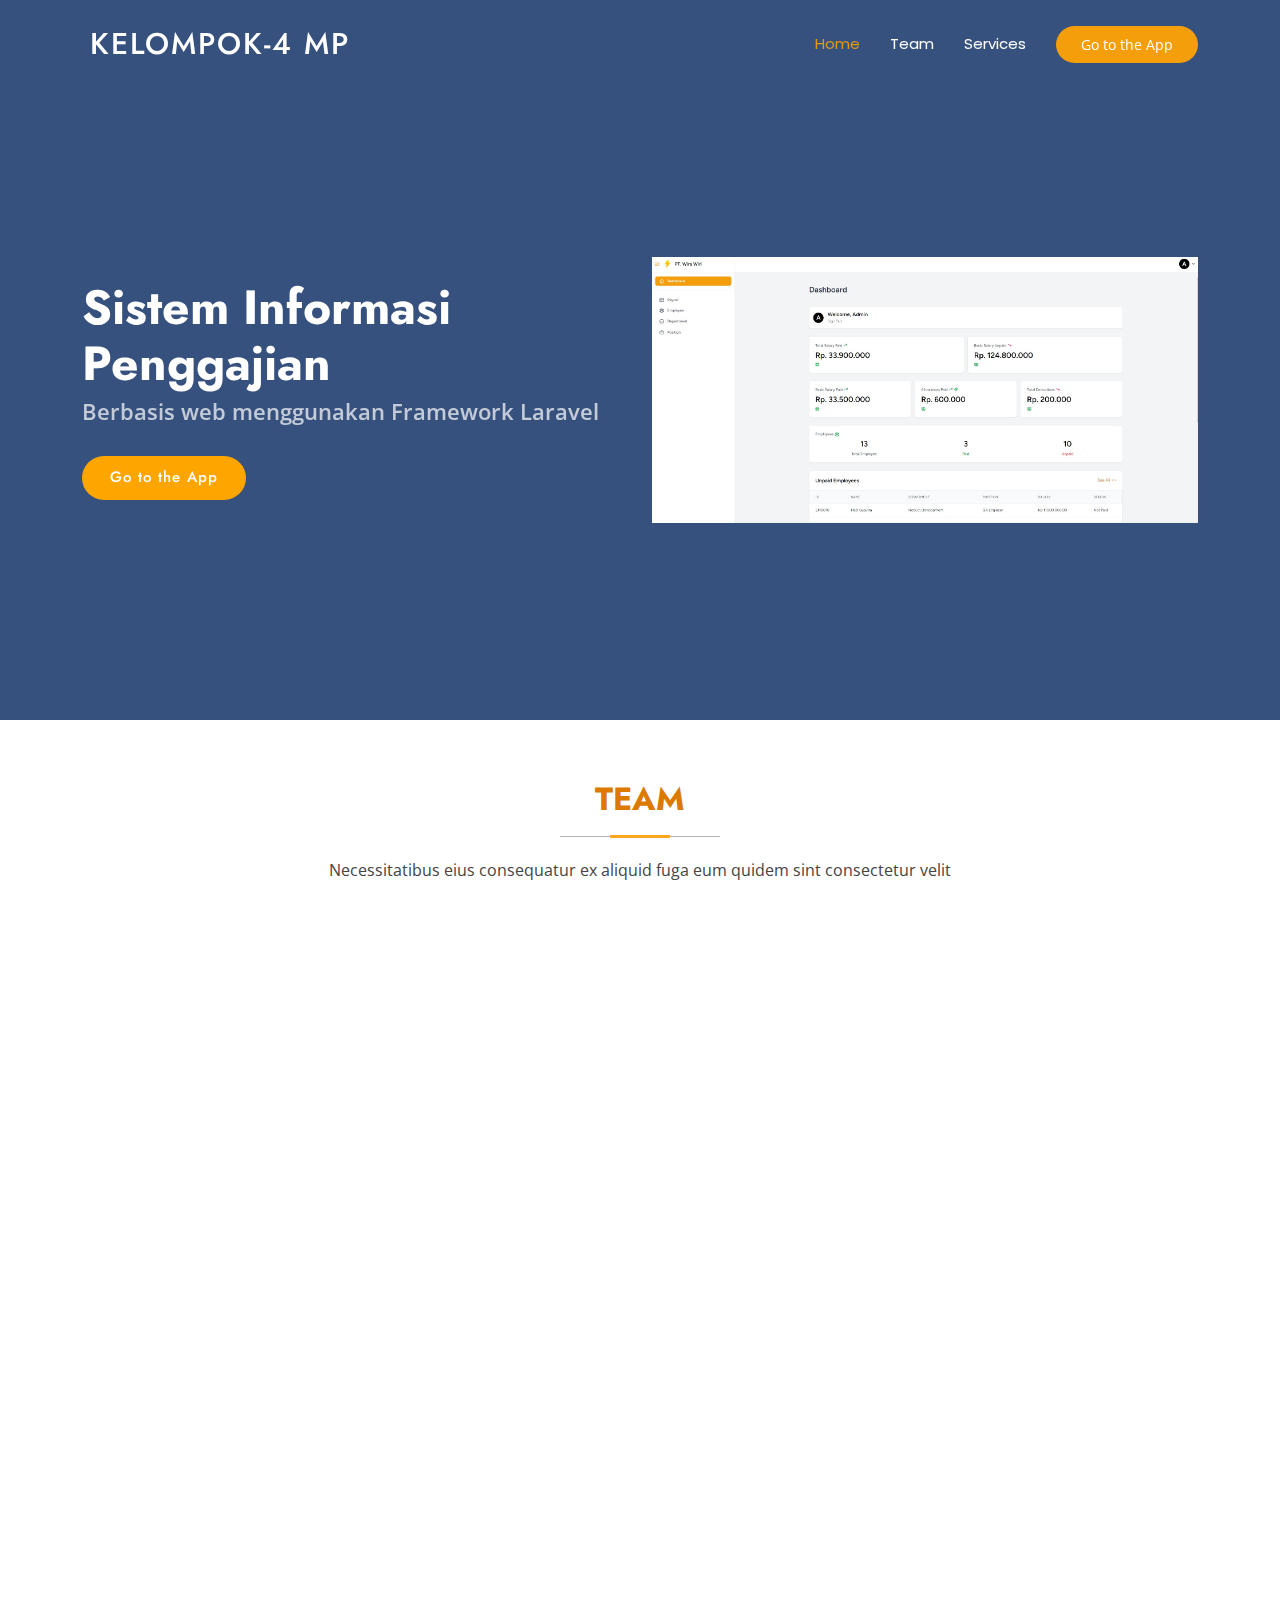
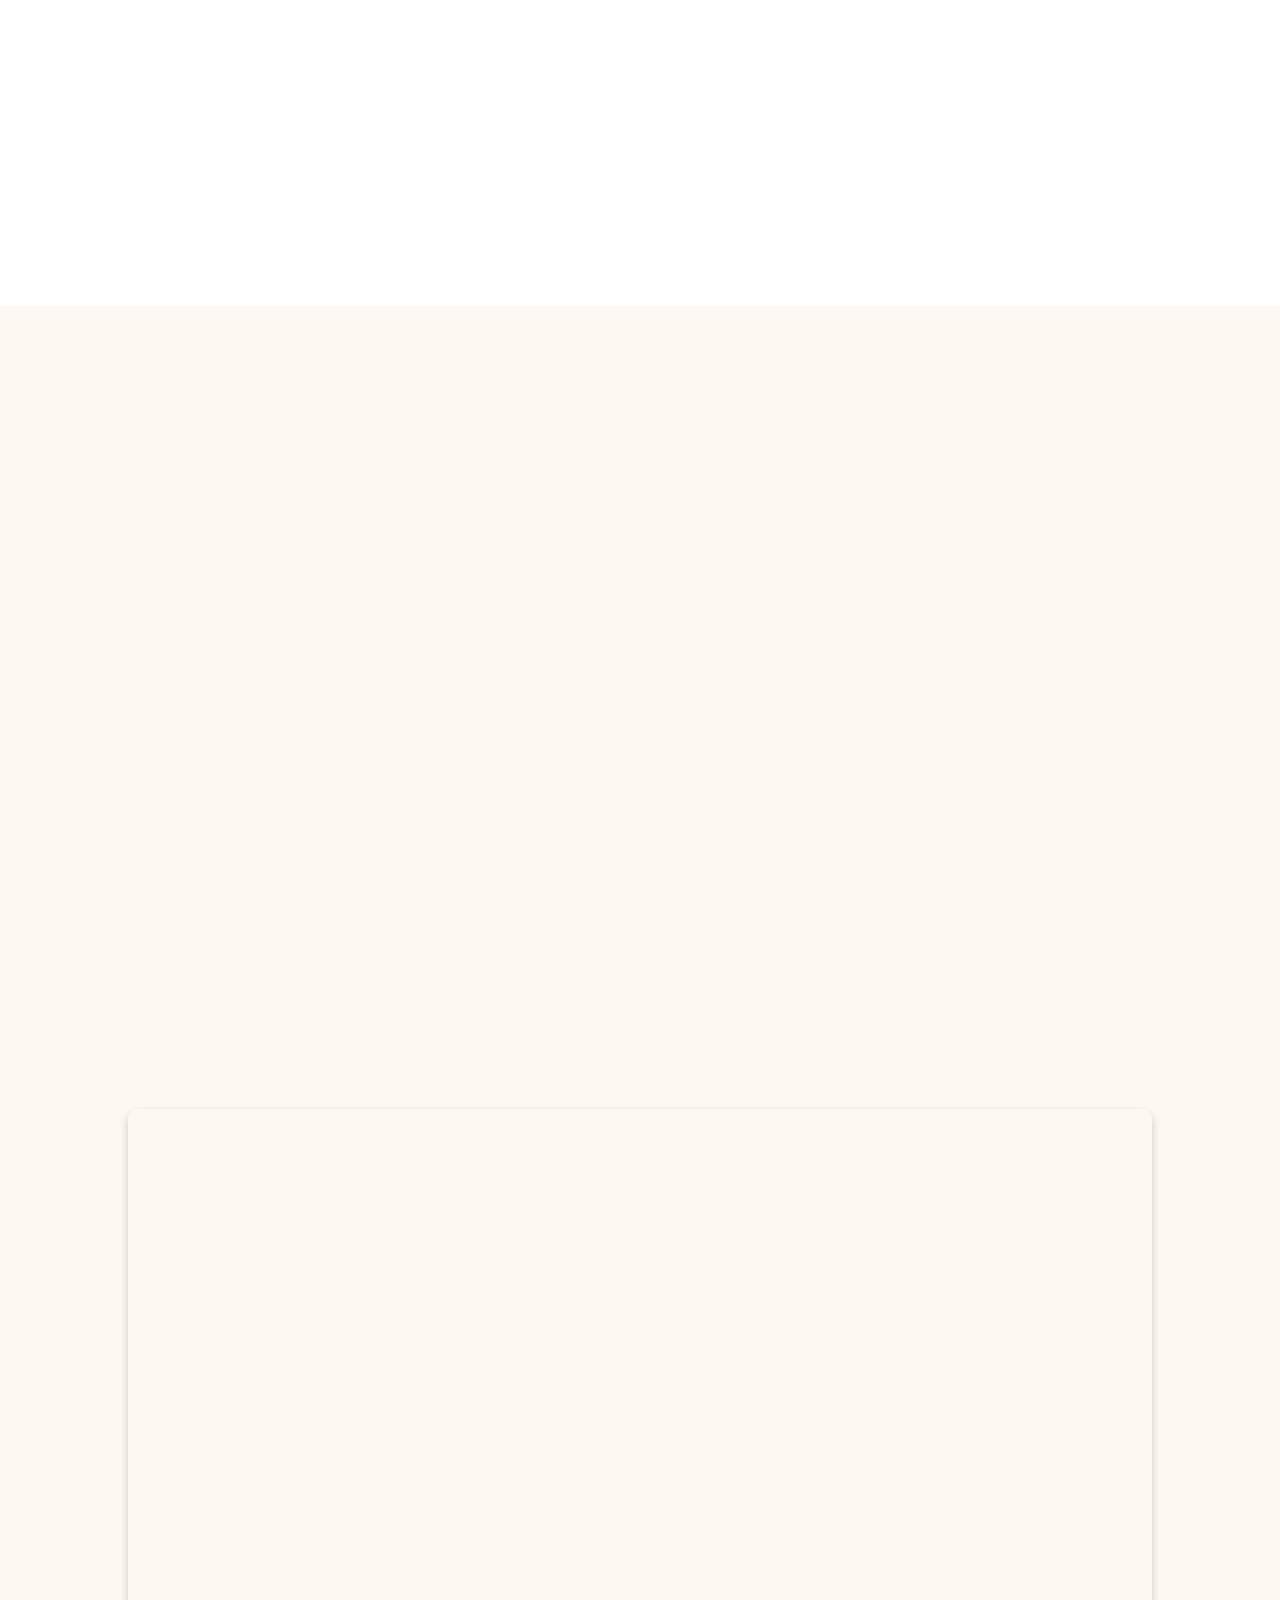
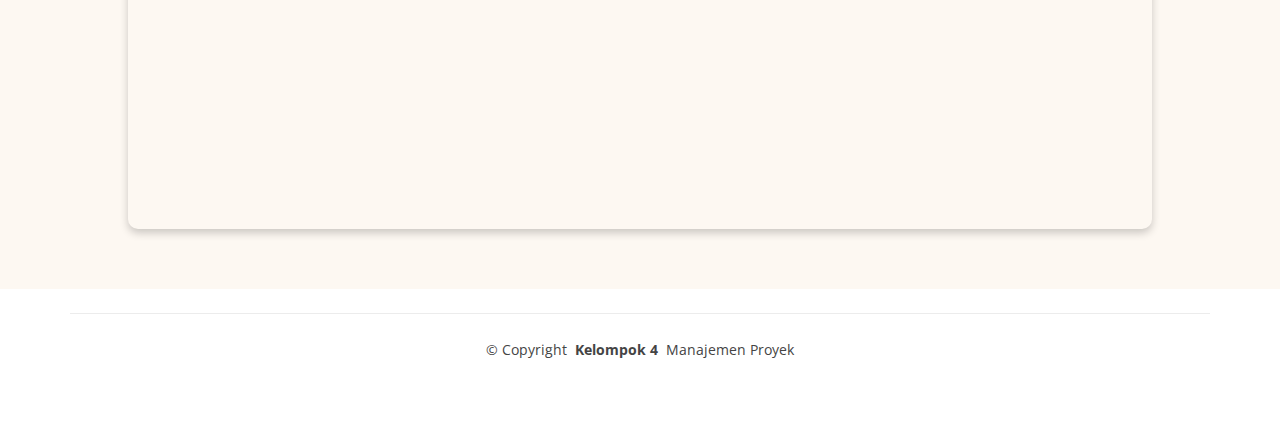
==== index.html @ f187e2a4 "up" ====
<!DOCTYPE html>
<html lang="en">

<head>
  <meta charset="utf-8">
  <meta content="width=device-width, initial-scale=1.0" name="viewport">
  <title>Sistem informasi penggajian</title>
  <meta content="" name="description">
  <meta content="" name="keywords">

  <!-- Favicons -->
  <link href="https://wiki.umk.ac.id/images/5/5f/LambangUMK-only.png" rel="icon">
  <link href="assets/img/apple-touch-icon.png" rel="apple-touch-icon">

  <!-- Fonts -->
  <link href="https://fonts.googleapis.com" rel="preconnect">
  <link href="https://fonts.gstatic.com" rel="preconnect" crossorigin>
  <link href="https://fonts.googleapis.com/css2?family=Open+Sans:ital,wght@0,300;0,400;0,500;0,600;0,700;0,800;1,300;1,400;1,500;1,600;1,700;1,800&family=Poppins:ital,wght@0,100;0,200;0,300;0,400;0,500;0,600;0,700;0,800;0,900;1,100;1,200;1,300;1,400;1,500;1,600;1,700;1,800;1,900&family=Jost:ital,wght@0,100;0,200;0,300;0,400;0,500;0,600;0,700;0,800;0,900;1,100;1,200;1,300;1,400;1,500;1,600;1,700;1,800;1,900&display=swap" rel="stylesheet">

  <!-- Vendor CSS Files -->
  <link href="assets/vendor/bootstrap/css/bootstrap.min.css" rel="stylesheet">
  <link href="assets/vendor/bootstrap-icons/bootstrap-icons.css" rel="stylesheet">
  <link href="assets/vendor/aos/aos.css" rel="stylesheet">
  <link href="assets/vendor/glightbox/css/glightbox.min.css" rel="stylesheet">
  <link href="assets/vendor/swiper/swiper-bundle.min.css" rel="stylesheet">

  <!-- Main CSS File -->
  <link href="assets/css/main.css" rel="stylesheet">

  <!-- tambahan -->
  <link href="assets/css/coba.css" rel="stylesheet">

</head>

<body class="index-page">

  <header id="header" class="header d-flex align-items-center fixed-top">
    <div class="container-fluid container-xl position-relative d-flex align-items-center">

      <a href="index.html" class="logo d-flex align-items-center me-auto">
        <!-- Uncomment the line below if you also wish to use an image logo -->
        <img src="https://wiki.umk.ac.id/images/5/5f/LambangUMK-only.png" alt="">
        <h1 class="sitename">Kelompok-4 MP</h1>
      </a>

      <nav id="navmenu" class="navmenu">
        <ul>
          <li><a href="#hero" class="">Home</a></li>
          <li><a href="#team">Team</a></li>
          <li><a href="#services">Services</a></li>

        </ul>
        <i class="mobile-nav-toggle d-xl-none bi bi-list"></i>
      </nav>

      <a class="btn-getstarted" style="background-color: #f59e0b;" href="http://app.penggajian.my.id" target='_blank'>Go to the App</a>

    </div>
  </header>

  <main class="main">

    <!-- Hero Section -->
    <section id="hero" class="hero section">

      <div class="container">
        <div class="row gy-4">
          <div class="col-lg-6 order-2 order-lg-1 d-flex flex-column justify-content-center" data-aos="zoom-out">
            <h1 class="">Sistem Informasi Penggajian</h1>
            <p class="">Berbasis web menggunakan Framework Laravel</p>
            <div class="d-flex">
              <a href="http://app.penggajian.my.id" target='_blank' class="btn-get-started" style="background-color: orange;">Go to the App</a>
              <!-- <a href="https://www.youtube.com/watch?v=LXb3EKWsInQ" class="glightbox btn-watch-video d-flex align-items-center"><i class="bi bi-play-circle"></i><span>Watch Video</span></a> -->
            </div>
          </div>
          <div class="col-lg-6 order-1 order-lg-2 hero-img" data-aos="zoom-out" data-aos-delay="200">
            <img src="assets/img/dashboard.jpg" class="img-fluid animated" alt="">
          </div>
        </div>
      </div>

    </section><!-- /Hero Section -->
    <!-- Team Section -->
    <section id="team" class="team section">

      <!-- Section Title -->
      <div class="container section-title" data-aos="fade-up">
        <h2>Team</h2>
        <p>Necessitatibus eius consequatur ex aliquid fuga eum quidem sint consectetur velit</p>
      </div><!-- End Section Title -->

      <div class="container">

        <div class="row gy-4">

          <div class="col-lg-6" data-aos="fade-up" data-aos-delay="100">
            <div class="team-member d-flex align-items-start">
              <div class="pic"><img src="assets/img/team/ilham.jpg" class="img-fluid" alt=""></div>
              <div class="member-info">
                <h4>Ilham Setyo Novanto</h4>
                <span>NIM : 202253102</span>
                <p>Analis Alur & Perancang Alur Sistem</p>
                <div class="social">
                  <!-- <a href=""><i class="bi bi-twitter-x"></i></a>
                  <a href=""><i class="bi bi-facebook"></i></a> -->
                  <!-- <a href="https://www.instagram.com/ilham.s.n/"><i class="bi bi-instagram"></i></a> -->
                  <!-- <a href=""> <i class="bi bi-linkedin"></i> </a> -->
                </div>
              </div>
            </div>
          </div><!-- End Team Member -->

          <div class="col-lg-6" data-aos="fade-up" data-aos-delay="200">
            <div class="team-member d-flex align-items-start">
              <div class="pic"><img src="assets/img/team/wisnu.jpg" class="img-fluid" alt=""></div>
              <div class="member-info">
                <h4>Wisnu Ginanjar Saputra</h4>
                <span>NIM : 202253131</span>
                <p>Perancang & Penulis Program</p>
                <div class="social">
                  <!-- <a href=""><i class="bi bi-twitter-x"></i></a>
                  <a href=""><i class="bi bi-facebook"></i></a>
                  <a href=""><i class="bi bi-instagram"></i></a>
                  <a href=""> <i class="bi bi-linkedin"></i> </a> -->
                </div>
              </div>
            </div>
          </div><!-- End Team Member -->

          <div class="col-lg-6" data-aos="fade-up" data-aos-delay="300">
            <div class="team-member d-flex align-items-start">
              <div class="pic"><img src="assets/img/team/aji.jpg" class="img-fluid" alt=""></div>
              <div class="member-info">
                <h4>Muhammad Aji Sukma</h4>
                <span>NIM : 202253138</span>
                <p>Program Planner & Analis Program</p>
                <div class="social">
                  <!-- <a href=""><i class="bi bi-twitter-x"></i></a>
                  <a href=""><i class="bi bi-facebook"></i></a>
                  <a href=""><i class="bi bi-instagram"></i></a>
                  <a href=""> <i class="bi bi-linkedin"></i> </a> -->
                </div>
              </div>
            </div>
          </div><!-- End Team Member -->

          <div class="col-lg-6" data-aos="fade-up" data-aos-delay="400">
            <div class="team-member d-flex align-items-start">
              <div class="pic"><img src="assets/img/team/al.jpg" class="img-fluid" alt=""></div>
              <div class="member-info">
                <h4>Abdul Aziz AL Baehaqi</h4>
                <span>NIM : 202253138</span>
                <p>Perancang Alur Sistem & Dokumentasi</p>
                <div class="social">
                  <!-- <a href=""><i class="bi bi-twitter-x"></i></a>
                  <a href=""><i class="bi bi-facebook"></i></a>
                  <a href=""><i class="bi bi-instagram"></i></a>
                  <a href=""> <i class="bi bi-linkedin"></i> </a> -->
                </div>
              </div>
            </div>
          </div><!-- End Team Member -->

        </div>

      </div>

    </section><!-- /Team Section -->

    <!-- Skills Section -->
    <section id="skills" class="skills section">

      <div class="container" data-aos="fade-up" data-aos-delay="100">

        <div class="row">

          <div class="col-lg-6 d-flex align-items-center">
            <img src="assets/img/skills.png" class="img-fluid" alt="">
          </div>

          <div class="col-lg-6 pt-4 pt-lg-0 content">

            <h3>Struktur Bahasa Pemrograman</h3>
            <p class="fst-italic">
              Aplikasi ini menggunakan framework laravel sebagai dasar struktur, yang memiliki kelebihan dapat dikembangkan secara lebih fleksibel
            </p>

            <div class="skills-content skills-animation">

              <div class="progress">
                <span class="skill"><span>PHP</span> <i class="val">50%</i></span>
                <div class="progress-bar-wrap">
                  <div class="progress-bar" role="progressbar" aria-valuenow="50" aria-valuemin="0" aria-valuemax="100"></div>
                </div>
              </div><!-- End Skills Item -->

              <div class="progress">
                <span class="skill"><span>CSS</span> <i class="val">10%</i></span>
                <div class="progress-bar-wrap">
                  <div class="progress-bar" role="progressbar" aria-valuenow="10" aria-valuemin="0" aria-valuemax="100"></div>
                </div>
              </div><!-- End Skills Item -->

              <div class="progress">
                <span class="skill"><span>Blade</span> <i class="val">40%</i></span>
                <div class="progress-bar-wrap">
                  <div class="progress-bar" role="progressbar" aria-valuenow="75" aria-valuemin="0" aria-valuemax="100"></div>
                </div>
              </div><!-- End Skills Item -->

            </div>

          </div>
        </div>

      </div>

    </section><!-- /Skills Section -->


    <section id="services" class="services section">

      <!-- Section Title -->
      <div class="container section-title" data-aos="fade-up">
        <h2>Services</h2>
        <p>Kelebihan Aplikasi Kami</p>
      </div><!-- End Section Title -->

      <div class="container">

        <div class="row gy-4">

          <div class="col-xl-3 col-md-6 d-flex" data-aos="fade-up" data-aos-delay="100">
            <div class="service-item position-relative">
              <div class="icon"><i class="bi bi-activity icon"></i></div>
              <h4><a class="stretched-link">Manajemen Data Penggajian</a></h4>
              <p>aplikasi ini dapat memanajemen data penggajian dengan baik</p>
            </div>
          </div><!-- End Service Item -->

          <div class="col-xl-3 col-md-6 d-flex" data-aos="fade-up" data-aos-delay="200">
            <div class="service-item position-relative">
              <div class="icon"><i class="bi bi-bounding-box-circles icon"></i></div>
              <h4><a class="stretched-link">fleksibilitas</a></h4>
              <p>dapat digunakan di berbagai macam jenis browser</p>
            </div>
          </div><!-- End Service Item -->

          <div class="col-xl-3 col-md-6 d-flex" data-aos="fade-up" data-aos-delay="300">
            <div class="service-item position-relative">
              <div class="icon"><i class="bi bi-calendar4-week icon"></i></div>
              <h4><a class="stretched-link">Efisien</a></h4>
              <p>Dapat memanajemen daya secara efisien</p>
            </div>
          </div><!-- End Service Item -->

          <div class="col-xl-3 col-md-6 d-flex" data-aos="fade-up" data-aos-delay="400">
            <div class="service-item position-relative">
              <div class="icon"><i class="bi bi-broadcast icon"></i></div>
              <h4>PDF</h4>
              <p>Dapat mencetak slip gaji secara terpisah setiap karyawan</p>
            </div>
          </div><!-- End Service Item -->

        </div>

      </div>

    </section><!-- /Services Section -->


    <section id="dokumentasi" class="services section">
        <div class="container section-title" data-aos="fade-up">
          <h2>Dokumentasi & Tampilan</h2>
          <p>tampilan tampilan yang ada dalam aplikasi kami</p>
        </div>
        <div class="container iframe-container">
          <iframe style="align-content: center;" src="https://docs.google.com/document/d/e/2PACX-1vRy26hGJplHZ4CjbfZbvspg4qbLx2YSlsD2E2Ls_5Cf99G1GWaIEYjsHwIIfE9VLTTdtIbn4quAGccL/pub?embedded=true"></iframe>
        </div>
    </section>

  </main>

  <footer id="footer" class="footer">
    <div class="container copyright text-center mt-4">
      <p>© <span>Copyright</span> <strong class="px-1 sitename">Kelompok 4</strong> <span>Manajemen Proyek</span></p>
      <div class="credits">
      </div>
    </div>
  </footer>

  <!-- Scroll Top -->
  <a href="#" id="scroll-top" class="scroll-top d-flex align-items-center justify-content-center"><i class="bi bi-arrow-up-short"></i></a>

  <!-- Preloader -->
  <div id="preloader"></div>

  <!-- Vendor JS Files -->
  <script src="assets/vendor/bootstrap/js/bootstrap.bundle.min.js"></script>
  <script src="assets/vendor/php-email-form/validate.js"></script>
  <script src="assets/vendor/aos/aos.js"></script>
  <script src="assets/vendor/glightbox/js/glightbox.min.js"></script>
  <script src="assets/vendor/swiper/swiper-bundle.min.js"></script>
  <script src="assets/vendor/waypoints/noframework.waypoints.js"></script>
  <script src="assets/vendor/imagesloaded/imagesloaded.pkgd.min.js"></script>
  <script src="assets/vendor/isotope-layout/isotope.pkgd.min.js"></script>

  <!-- Main JS File -->
  <script src="assets/js/main.js"></script>

</body>

</html>
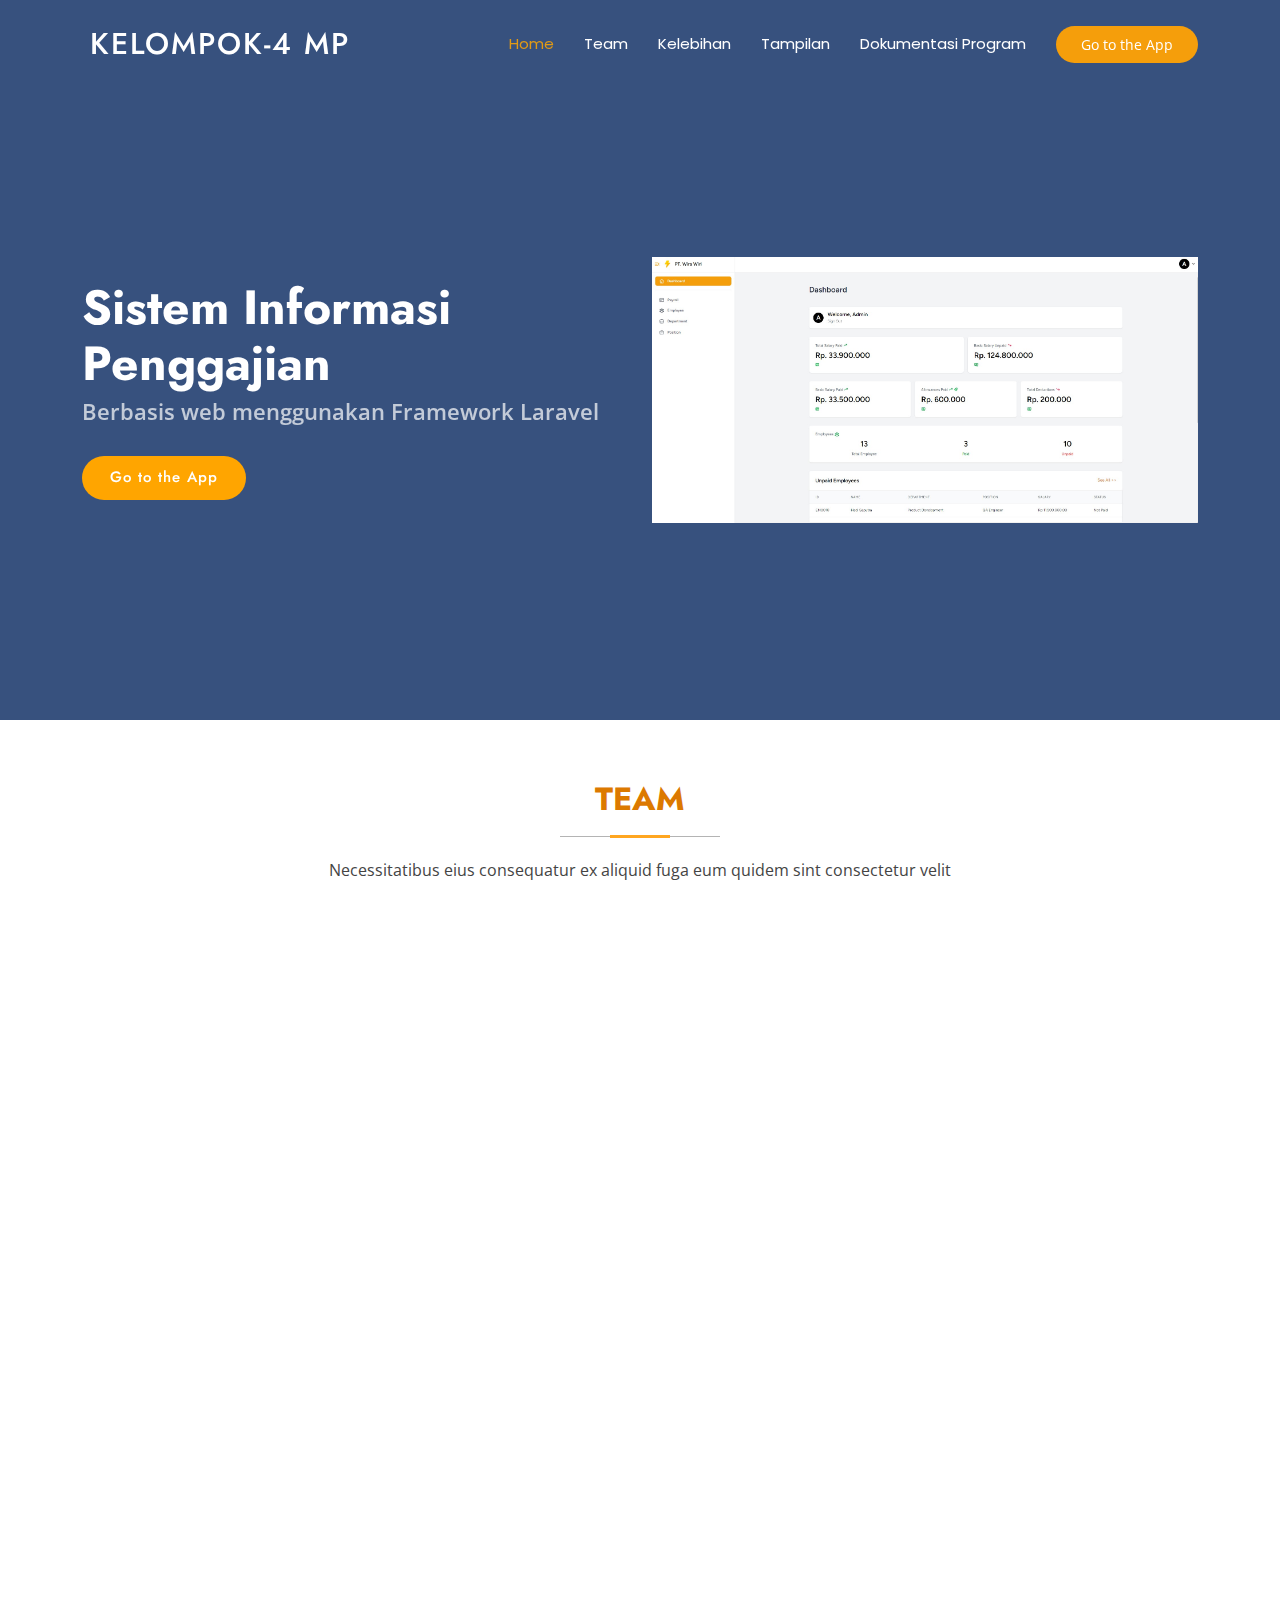
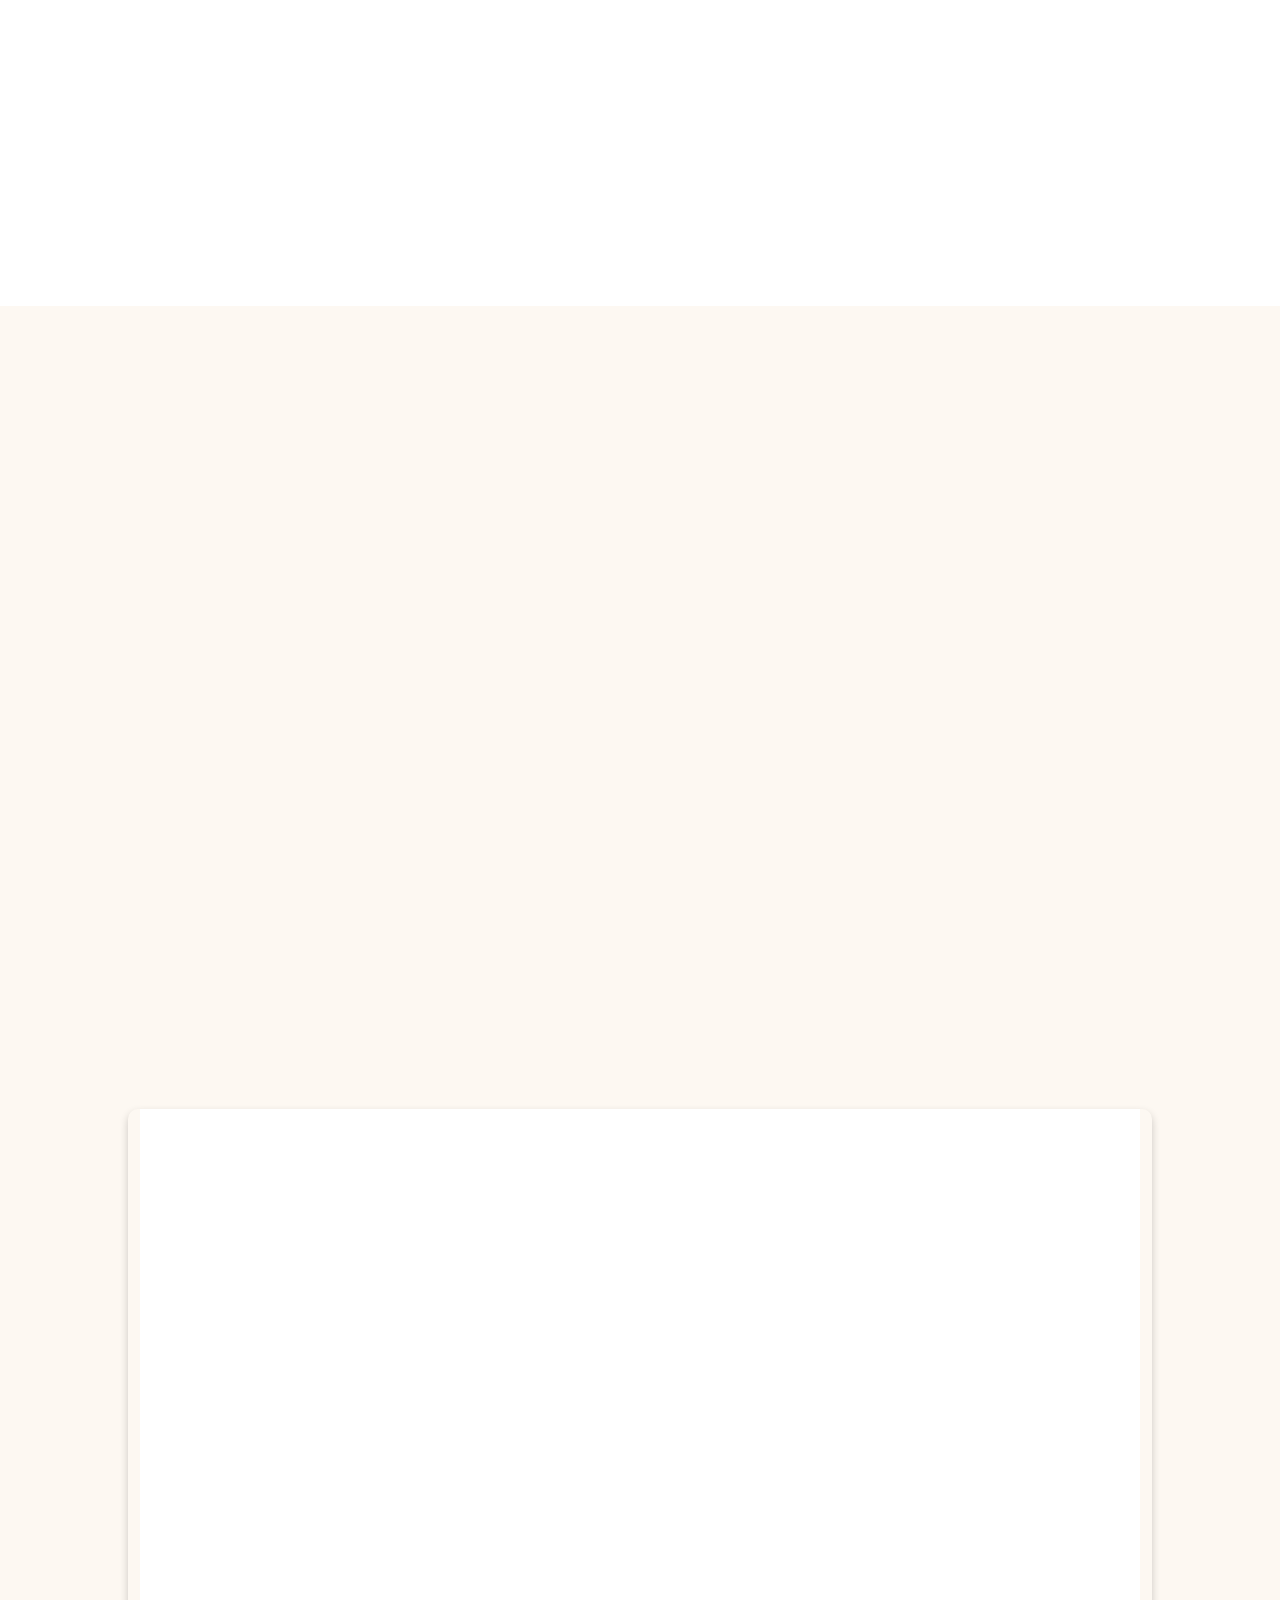
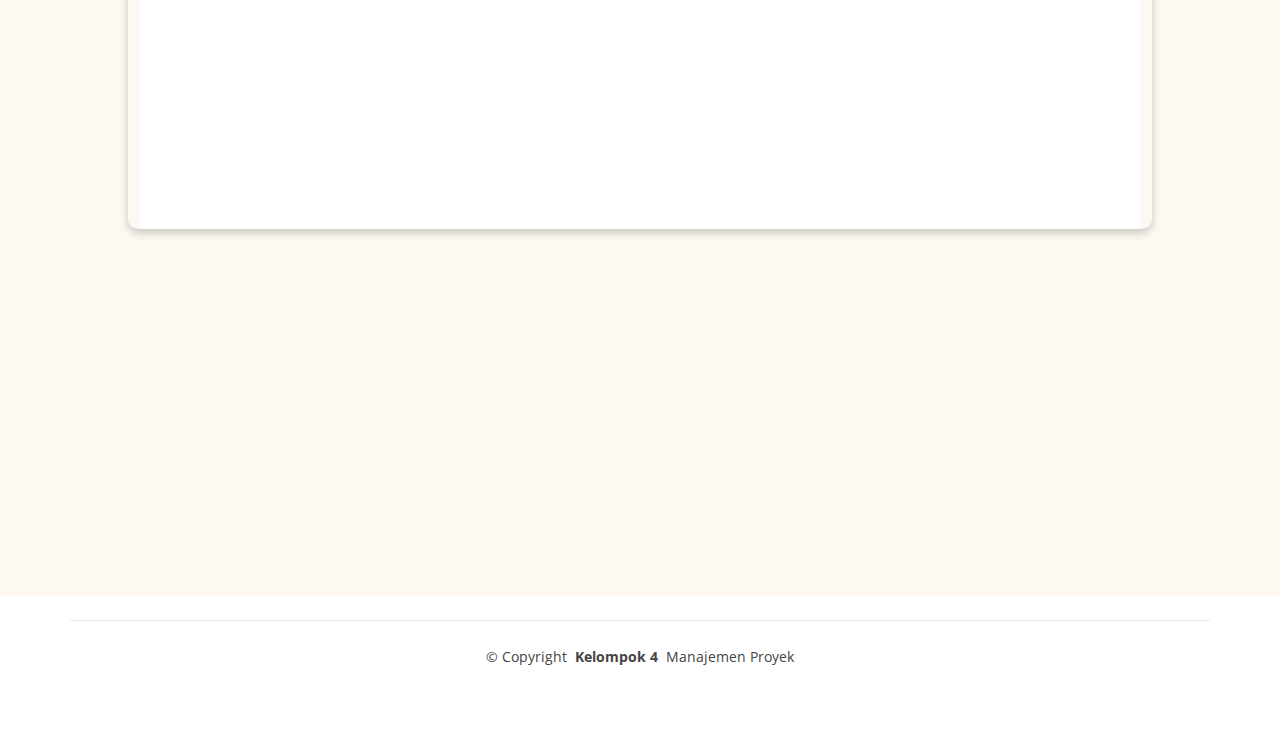
==== commit 50320b6c: "new" ====
--- a/index.html
+++ b/index.html
@@ -47,7 +47,9 @@
         <ul>
           <li><a href="#hero" class="">Home</a></li>
           <li><a href="#team">Team</a></li>
-          <li><a href="#services">Services</a></li>
+          <li><a href="#services">Kelebihan</a></li>
+          <li><a href="#dokumentasi">Tampilan</a></li>
+          <li><a href="#dokumentasiProgram">Dokumentasi Program</a></li>
 
         </ul>
         <i class="mobile-nav-toggle d-xl-none bi bi-list"></i>
@@ -275,9 +277,17 @@
           <p>tampilan tampilan yang ada dalam aplikasi kami</p>
         </div>
         <div class="container iframe-container">
-          <iframe style="align-content: center;" src="https://docs.google.com/document/d/e/2PACX-1vRy26hGJplHZ4CjbfZbvspg4qbLx2YSlsD2E2Ls_5Cf99G1GWaIEYjsHwIIfE9VLTTdtIbn4quAGccL/pub?embedded=true"></iframe>
+          <iframe style="align-content: center;" src="https://docs.google.com/document/d/e/2PACX-1vRy26hGJplHZ4CjbfZbvspg4qbLx2YSlsD2E2Ls_5Cf99G1GWaIEYjsHwIIfE9VLTTdtIbn4quAGccL/pub?embedded=false"></iframe>
         </div>
     </section>
+
+    <section id="dokumentasiProgram" class="services section">
+      <div class="container section-title" data-aos="fade-up">
+        <h2>Dokumentasi Program</h2>
+        <p>Dokumentasi Program kami silahkan masuk link github dibawah ini</p>
+        <a class="link-container" href="https://github.com/wisnuwiry/penggajian-manajemen-proyek" target="_blank">Visit GitHub Repository: Penggajian Manajemen Proyek</a>
+      </div>     
+  </section>
 
   </main>
 
--- a/assets/css/coba.css
+++ b/assets/css/coba.css
@@ -11,11 +11,33 @@
     justify-content: center;
     align-items: center;
     height: 100vh;
-    background-color: #f0f0f0;
+    background-color: #ffffff;
 }
 iframe {
     width: 100%;
     height: 100%;
     border: none;
     align-items: center;
+    background-color: #ffffff;
+}
+
+.link-container {
+    text-align: center;
+}
+.link-container a {
+    text-decoration: none;
+    color: #ee8308;
+    font-size: 20px;
+    font-weight: bold;
+}
+.link-container a:hover {
+    text-decoration: underline;
+}
+
+.repo-container {
+    width: 80%;
+    background: #fff;
+    padding: 20px;
+    box-shadow: 0 4px 8px rgba(0, 0, 0, 0.2);
+    border-radius: 10px;
 }